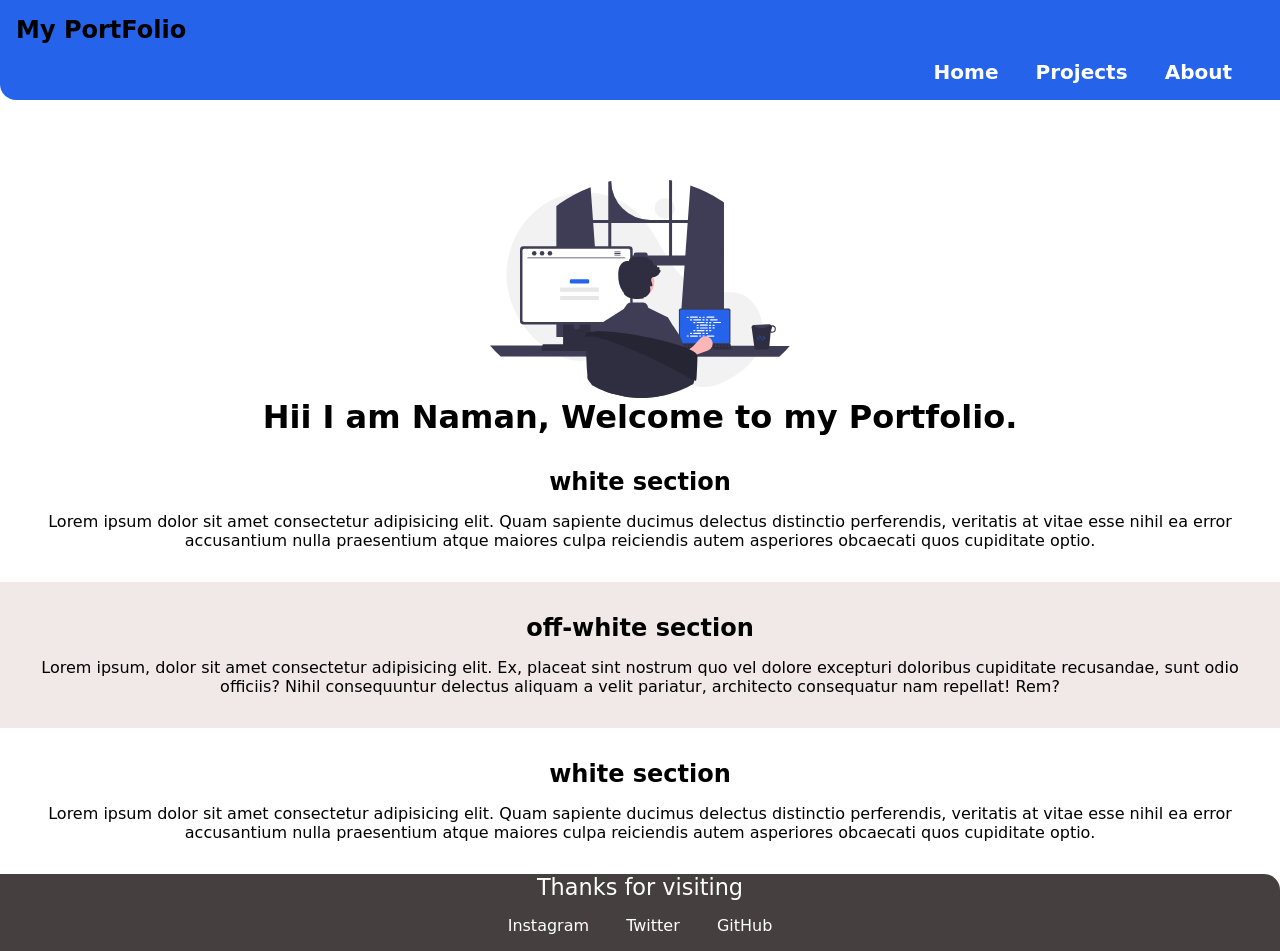
==== index.html @ 9296830f "Initial commit" ====
<!DOCTYPE html>
<html lang="en">
  <head>
    <meta charset="UTF-8" />
    <meta http-equiv="X-UA-Compatible" content="IE=edge" />
    <meta name="viewport" content="width=device-width, initial-scale=1.0" />
    <link rel="stylesheet" href="style.css" />
    <title>Protfolio | Naman Jangid-Web Developer</title>
  </head>
  <body>
    <nav id="navbar">
      <div class="navbar-heading">My PortFolio</div>
      <ul>
        <li class="nav-list list-no-bullets list-inline">
          <a class="link" href="">Home</a>
        </li>
        <li class="nav-list list-no-bullets list-inline">
          <a class="link" href="">Projects</a>
        </li>
        <li class="nav-list list-no-bullets list-inline">
          <a class="link" href="">About</a>
        </li>
      </ul>
    </nav>
    <header>
      <div class="header-img"><img src="images/header-image.svg" alt="" /></div>
      <h1 class="header-heading">Hii I am Naman, Welcome to my Portfolio.</h1>
    </header>
    <section class="container">
      <h2>white section</h2>
      <p>
        Lorem ipsum dolor sit amet consectetur adipisicing elit. Quam sapiente
        ducimus delectus distinctio perferendis, veritatis at vitae esse nihil
        ea error accusantium nulla praesentium atque maiores culpa reiciendis
        autem asperiores obcaecati quos cupiditate optio.
      </p>
    </section>
    <section class="container ow-section">
      <h2>off-white section</h2>
      <p>
        Lorem ipsum, dolor sit amet consectetur adipisicing elit. Ex, placeat
        sint nostrum quo vel dolore excepturi doloribus cupiditate recusandae,
        sunt odio officiis? Nihil consequuntur delectus aliquam a velit
        pariatur, architecto consequatur nam repellat! Rem?
      </p>
    </section>
    <section class="container">
        <h2>white section</h2>
        <p>
          Lorem ipsum dolor sit amet consectetur adipisicing elit. Quam sapiente
          ducimus delectus distinctio perferendis, veritatis at vitae esse nihil
          ea error accusantium nulla praesentium atque maiores culpa reiciendis
          autem asperiores obcaecati quos cupiditate optio.
        </p>
      </section>
    <footer>
      <div class="footer-heading-text">Thanks for visiting</div>
      <div class="social-links">
        <ul>
          <li class="list-no-bullets list-inline">
            <a class="link" href="">Instagram</a>
          </li>
          <li class="list-no-bullets list-inline">
            <a class="link" href="">Twitter</a>
          </li>
          <li class="list-no-bullets list-inline">
            <a class="link" href="">GitHub</a>
          </li>
        </ul>
      </div>
    </footer>
  </body>
</html>
---- style.css ----
:root{
    --primary-color: #2563eb;   
}
*{
    margin: 0;
    padding: 0;
    font-family: system-ui, -apple-system, BlinkMacSystemFont, 'Segoe UI', Roboto, Oxygen, Ubuntu, Cantarell, 'Open Sans', 'Helvetica Neue', sans-serif ;
}


/* Navbar  */
#navbar{
    background-color: var(--primary-color);
    /* max-width: 900px; */
    margin: auto;
    border-bottom-left-radius: 1rem;
}
#navbar .navbar-heading{
    font-size: 1.5rem;
    font-weight: bold;
    padding-top: 1rem;
    padding-left: 1rem;
}
#navbar .nav-list{
    font-weight: bolder;
    font-size: 20px;
}

#navbar ul{
    text-align: right;
    padding-right: 2rem;
}

/* Header */
header{
    padding-top: 5rem;
}
.header-heading{
    text-align: center;
}
.header-img img{
    display: block;
    max-width: 300px;
    margin: auto;
}

/* Links */
.link{
    text-decoration: none;
    color: white;
}

/* Lists */
.list-no-bullets{
    list-style: none;
}
.list-inline{
    display: inline-block;
    margin: 1rem;
}

/* Section */
.container{
    padding: 1rem;
    text-align: center;
    padding: 2rem;
    /* max-width: 800px; */
    /* margin: auto; */
}
.container h2{
    padding-bottom: 1rem;
}
.ow-section{
    background-color: rgb(241, 232, 232);
}

/* Footer */
footer{
    background-color: rgb(69, 63, 63);
    /* max-width: 900px; */
    /* margin: auto; */
    color: white;
    border-top-right-radius: 1rem;
}
.footer-heading-text{
    font-size: 1.4rem;
    font-weight: 500;
    text-align: center;
}
.social-links{
    text-align: center;
}
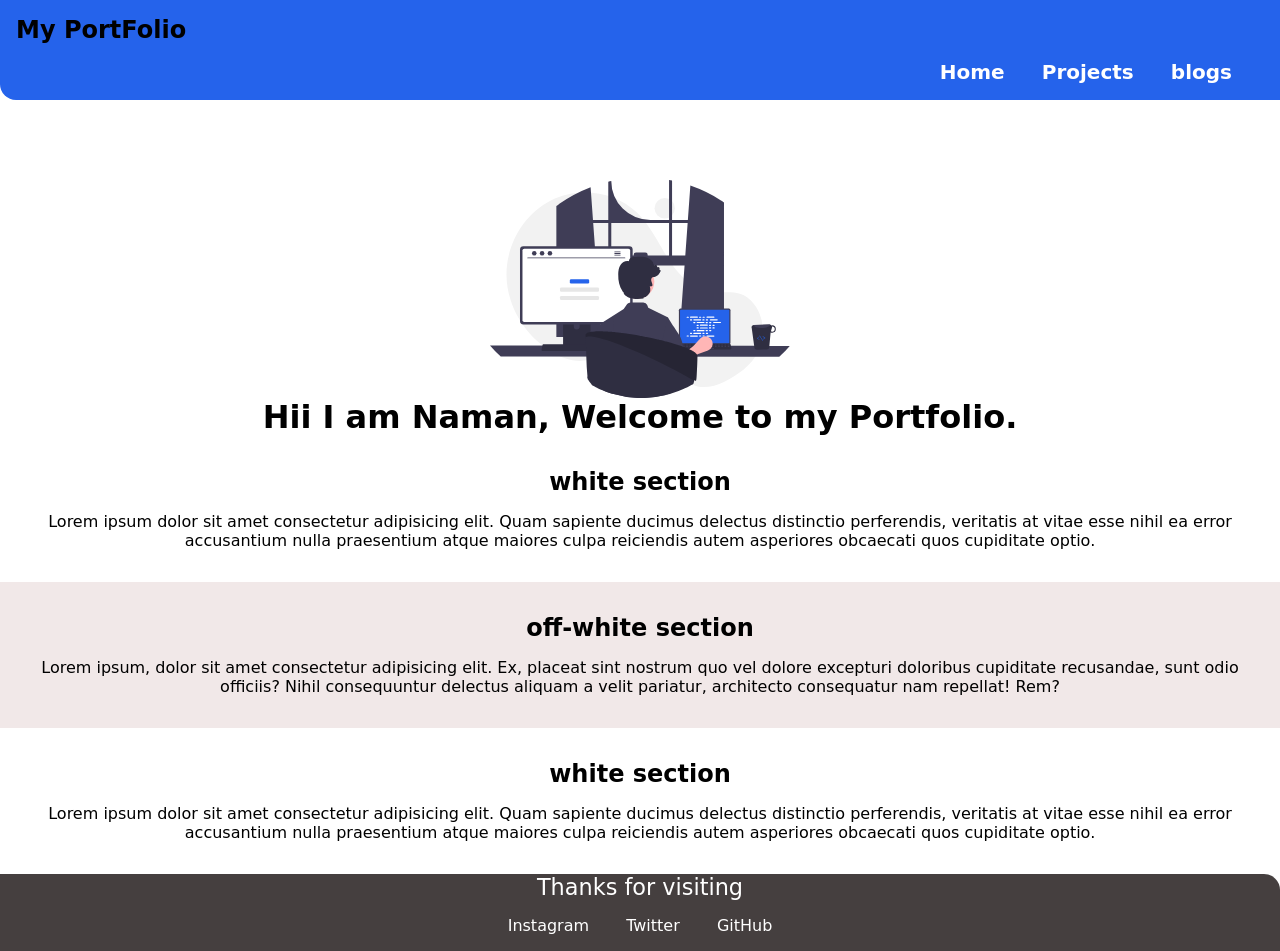
==== commit b5626c9b: "links updated" ====
--- a/index.html
+++ b/index.html
@@ -12,13 +12,13 @@
       <div class="navbar-heading">My PortFolio</div>
       <ul>
         <li class="nav-list list-no-bullets list-inline">
-          <a class="link" href="">Home</a>
+          <a class="link" href="index.html">Home</a>
         </li>
         <li class="nav-list list-no-bullets list-inline">
-          <a class="link" href="">Projects</a>
+          <a class="link" href="projects.html">Projects</a>
         </li>
         <li class="nav-list list-no-bullets list-inline">
-          <a class="link" href="">About</a>
+          <a class="link" href="blog.html">blogs</a>
         </li>
       </ul>
     </nav>
@@ -64,7 +64,7 @@
             <a class="link" href="">Twitter</a>
           </li>
           <li class="list-no-bullets list-inline">
-            <a class="link" href="">GitHub</a>
+            <a class="link" href="https://github.com/Raghav0069">GitHub</a>
           </li>
         </ul>
       </div>
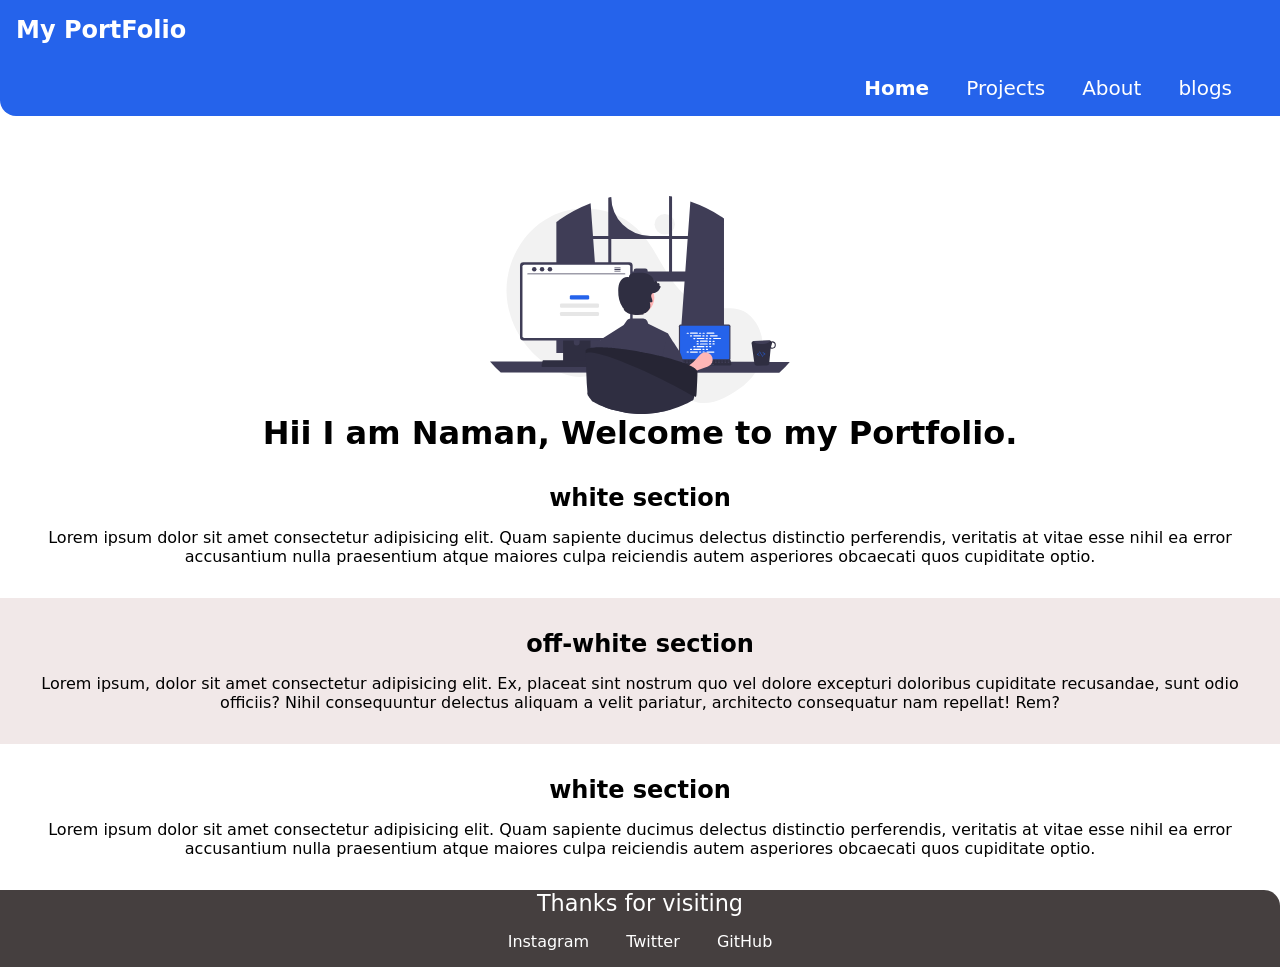
==== commit b9ebf4b7: "All pages created and linked" ====
--- a/index.html
+++ b/index.html
@@ -5,20 +5,23 @@
     <meta http-equiv="X-UA-Compatible" content="IE=edge" />
     <meta name="viewport" content="width=device-width, initial-scale=1.0" />
     <link rel="stylesheet" href="style.css" />
-    <title>Protfolio | Naman Jangid-Web Developer</title>
+    <title>Home | Naman's portfolio</title>
   </head>
   <body>
     <nav id="navbar">
       <div class="navbar-heading">My PortFolio</div>
       <ul>
         <li class="nav-list list-no-bullets list-inline">
-          <a class="link" href="index.html">Home</a>
+          <a class="active link" href="index.html">Home</a>
         </li>
         <li class="nav-list list-no-bullets list-inline">
           <a class="link" href="projects.html">Projects</a>
         </li>
         <li class="nav-list list-no-bullets list-inline">
-          <a class="link" href="blog.html">blogs</a>
+          <a class="link" href="about.html">About</a>
+        </li>
+        <li class="nav-list list-no-bullets list-inline">
+          <a class="link" href="blogs.html">blogs</a>
         </li>
       </ul>
     </nav>
@@ -45,14 +48,14 @@
       </p>
     </section>
     <section class="container">
-        <h2>white section</h2>
-        <p>
-          Lorem ipsum dolor sit amet consectetur adipisicing elit. Quam sapiente
-          ducimus delectus distinctio perferendis, veritatis at vitae esse nihil
-          ea error accusantium nulla praesentium atque maiores culpa reiciendis
-          autem asperiores obcaecati quos cupiditate optio.
-        </p>
-      </section>
+      <h2>white section</h2>
+      <p>
+        Lorem ipsum dolor sit amet consectetur adipisicing elit. Quam sapiente
+        ducimus delectus distinctio perferendis, veritatis at vitae esse nihil
+        ea error accusantium nulla praesentium atque maiores culpa reiciendis
+        autem asperiores obcaecati quos cupiditate optio.
+      </p>
+    </section>
     <footer>
       <div class="footer-heading-text">Thanks for visiting</div>
       <div class="social-links">
--- a/style.css
+++ b/style.css
@@ -18,12 +18,18 @@
 #navbar .navbar-heading{
     font-size: 1.5rem;
     font-weight: bold;
-    padding-top: 1rem;
-    padding-left: 1rem;
+    padding: 1rem;
+    color: white;
+    cursor: default;
+    display: inline-block;
 }
 #navbar .nav-list{
+    /* font-weight: bold; */
+    font-weight: 500;
+    font-size: 20px;
+}
+.active{
     font-weight: bolder;
-    font-size: 20px;
 }
 
 #navbar ul{
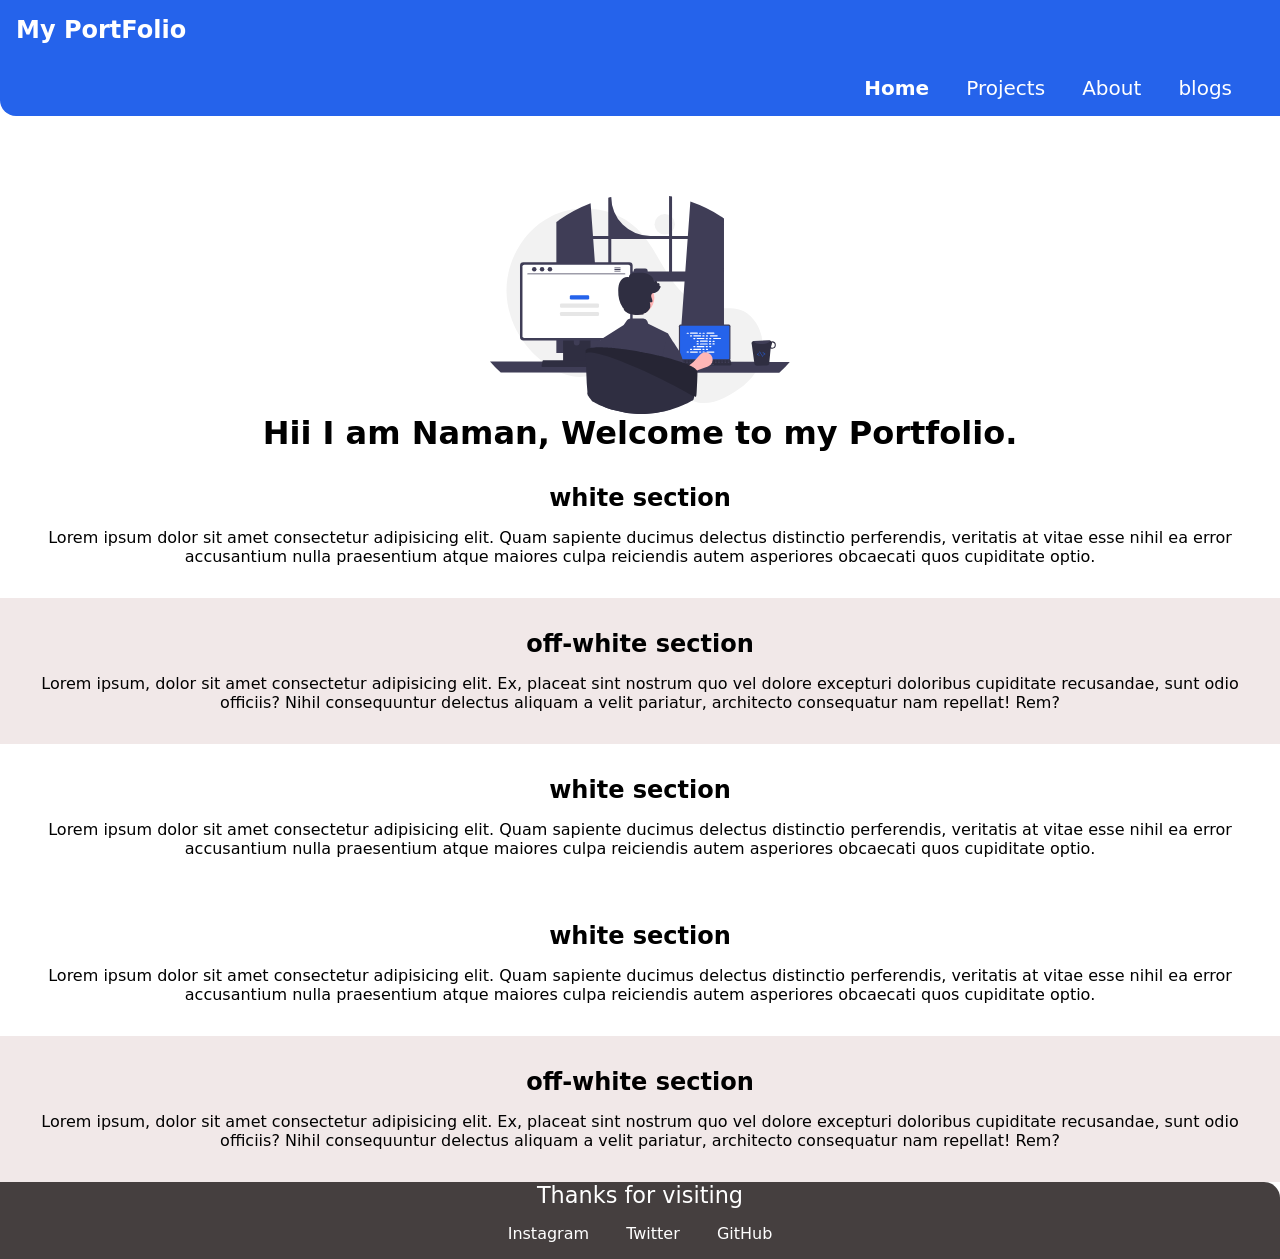
==== commit 9f2e52e5: "navbar script done" ====
--- a/index.html
+++ b/index.html
@@ -24,7 +24,28 @@
           <a class="link" href="blogs.html">blogs</a>
         </li>
       </ul>
+      <div class="nav-humburger">
+        <div class="hb-lines upper-line"></div>
+        <div class="hb-lines middle-line"></div>
+        <div class="hb-lines lower-line"></div>
+      </div>
     </nav>
+    <div class="hb-links nav-hb-container">
+      <ul>
+        <li class="nav-list nav-hb-list list-no-bullets">
+          <a class="active link" href="index.html">Home</a>
+        </li>
+        <li class="nav-hb-list nav-list list-no-bullets">
+          <a class="link" href="projects.html">Projects</a>
+        </li>
+        <li class="nav-hb-list nav-list list-no-bullets">
+          <a class="link" href="about.html">About</a>
+        </li>
+        <li class="nav-hb-list nav-list list-no-bullets">
+          <a class="link" href="blogs.html">blogs</a>
+        </li>
+      </ul>
+    </div>
     <header>
       <div class="header-img"><img src="images/header-image.svg" alt="" /></div>
       <h1 class="header-heading">Hii I am Naman, Welcome to my Portfolio.</h1>
@@ -56,6 +77,24 @@
         autem asperiores obcaecati quos cupiditate optio.
       </p>
     </section>
+    <section class="container">
+      <h2>white section</h2>
+      <p>
+        Lorem ipsum dolor sit amet consectetur adipisicing elit. Quam sapiente
+        ducimus delectus distinctio perferendis, veritatis at vitae esse nihil
+        ea error accusantium nulla praesentium atque maiores culpa reiciendis
+        autem asperiores obcaecati quos cupiditate optio.
+      </p>
+    </section>
+    <section class="container ow-section">
+      <h2>off-white section</h2>
+      <p>
+        Lorem ipsum, dolor sit amet consectetur adipisicing elit. Ex, placeat
+        sint nostrum quo vel dolore excepturi doloribus cupiditate recusandae,
+        sunt odio officiis? Nihil consequuntur delectus aliquam a velit
+        pariatur, architecto consequatur nam repellat! Rem?
+      </p>
+    </section>
     <footer>
       <div class="footer-heading-text">Thanks for visiting</div>
       <div class="social-links">
@@ -72,5 +111,6 @@
         </ul>
       </div>
     </footer>
+    <script src="script.js"></script>
   </body>
 </html>
--- a/style.css
+++ b/style.css
@@ -6,6 +6,9 @@
     padding: 0;
     font-family: system-ui, -apple-system, BlinkMacSystemFont, 'Segoe UI', Roboto, Oxygen, Ubuntu, Cantarell, 'Open Sans', 'Helvetica Neue', sans-serif ;
 }
+body{
+    position: relative;
+}
 
 
 /* Navbar  */
@@ -13,7 +16,10 @@
     background-color: var(--primary-color);
     /* max-width: 900px; */
     margin: auto;
+    overflow: auto;
     border-bottom-left-radius: 1rem;
+    position: sticky;
+    top: 0;
 }
 #navbar .navbar-heading{
     font-size: 1.5rem;
@@ -36,6 +42,88 @@
     text-align: right;
     padding-right: 2rem;
 }
+.nav-humburger{
+    box-sizing: border-box;
+    background-color: rgb(232, 225, 225);
+    width: 2.7rem;
+    height: 2.2rem;
+    border: 1px solid black;
+    display: none;
+    float: right;
+    border-radius: 0.4rem;
+    margin: 1rem;
+    cursor: pointer;
+    transition: all;
+    -ms-transform-origin-x: center ;
+    transition-duration: 0.4s;
+}
+.hb-lines{
+    width: 80%;
+    background-color: black;
+    margin: auto;
+    border-radius: 2px;
+}
+
+.upper-line{
+    margin-top: 12%;
+    margin-bottom: 10%;
+    position: relative;
+    height: 4.8px;
+    transition: all;
+    transform-origin: left;
+    transition-duration: 0.7s;
+}
+.middle-line{
+    position: relative;
+    height: 4.8px;
+    margin-bottom: 10%;
+    transition: all;
+    transform-origin: left;
+}
+.lower-line{
+    position: relative;
+    height: 4.8px;
+    margin-bottom: 10%;
+    margin-top: 10%;
+    transition: all;
+    transition-duration: 0.7s;
+    transform-origin: left;
+}
+.upper-line-transition{
+    transform: rotate(34deg);
+    margin-left: 7px;
+}
+.middle-line-transition{
+    visibility: hidden;
+}
+.lower-line-transition{
+    transform: rotate(-34deg);
+    margin-left: 7px;
+}
+.hb-transition{
+    transform: rotate(-90deg);
+}
+.hb-links{
+    background-color: black;
+    opacity: 0.5;
+    position: absolute;
+    margin-left: 50%;
+    width: 0%;
+    display: none;
+    color: black;
+}
+.nav-hb-list{
+ padding: 2rem 40%;
+ font-size: 5px;
+ transition: all;
+ transition-duration: 1s;
+ font-size: large;
+}
+.hb-links-transition{
+    width: 50%;
+    display: block;
+}
+
 
 /* Header */
 header{
@@ -70,8 +158,6 @@
     padding: 1rem;
     text-align: center;
     padding: 2rem;
-    /* max-width: 800px; */
-    /* margin: auto; */
 }
 .container h2{
     padding-bottom: 1rem;
@@ -83,8 +169,6 @@
 /* Footer */
 footer{
     background-color: rgb(69, 63, 63);
-    /* max-width: 900px; */
-    /* margin: auto; */
     color: white;
     border-top-right-radius: 1rem;
 }
@@ -96,3 +180,18 @@
 .social-links{
     text-align: center;
 }
+
+
+@media screen and (max-width:520px) {
+    #navbar ul{
+        display: none;
+    }
+    .nav-humburger{
+        display: block;
+    }  
+}
+@media screen and (min-width:520px) and (max-width:100000px) {
+    .hb-links{
+        display: none;
+    }
+}
